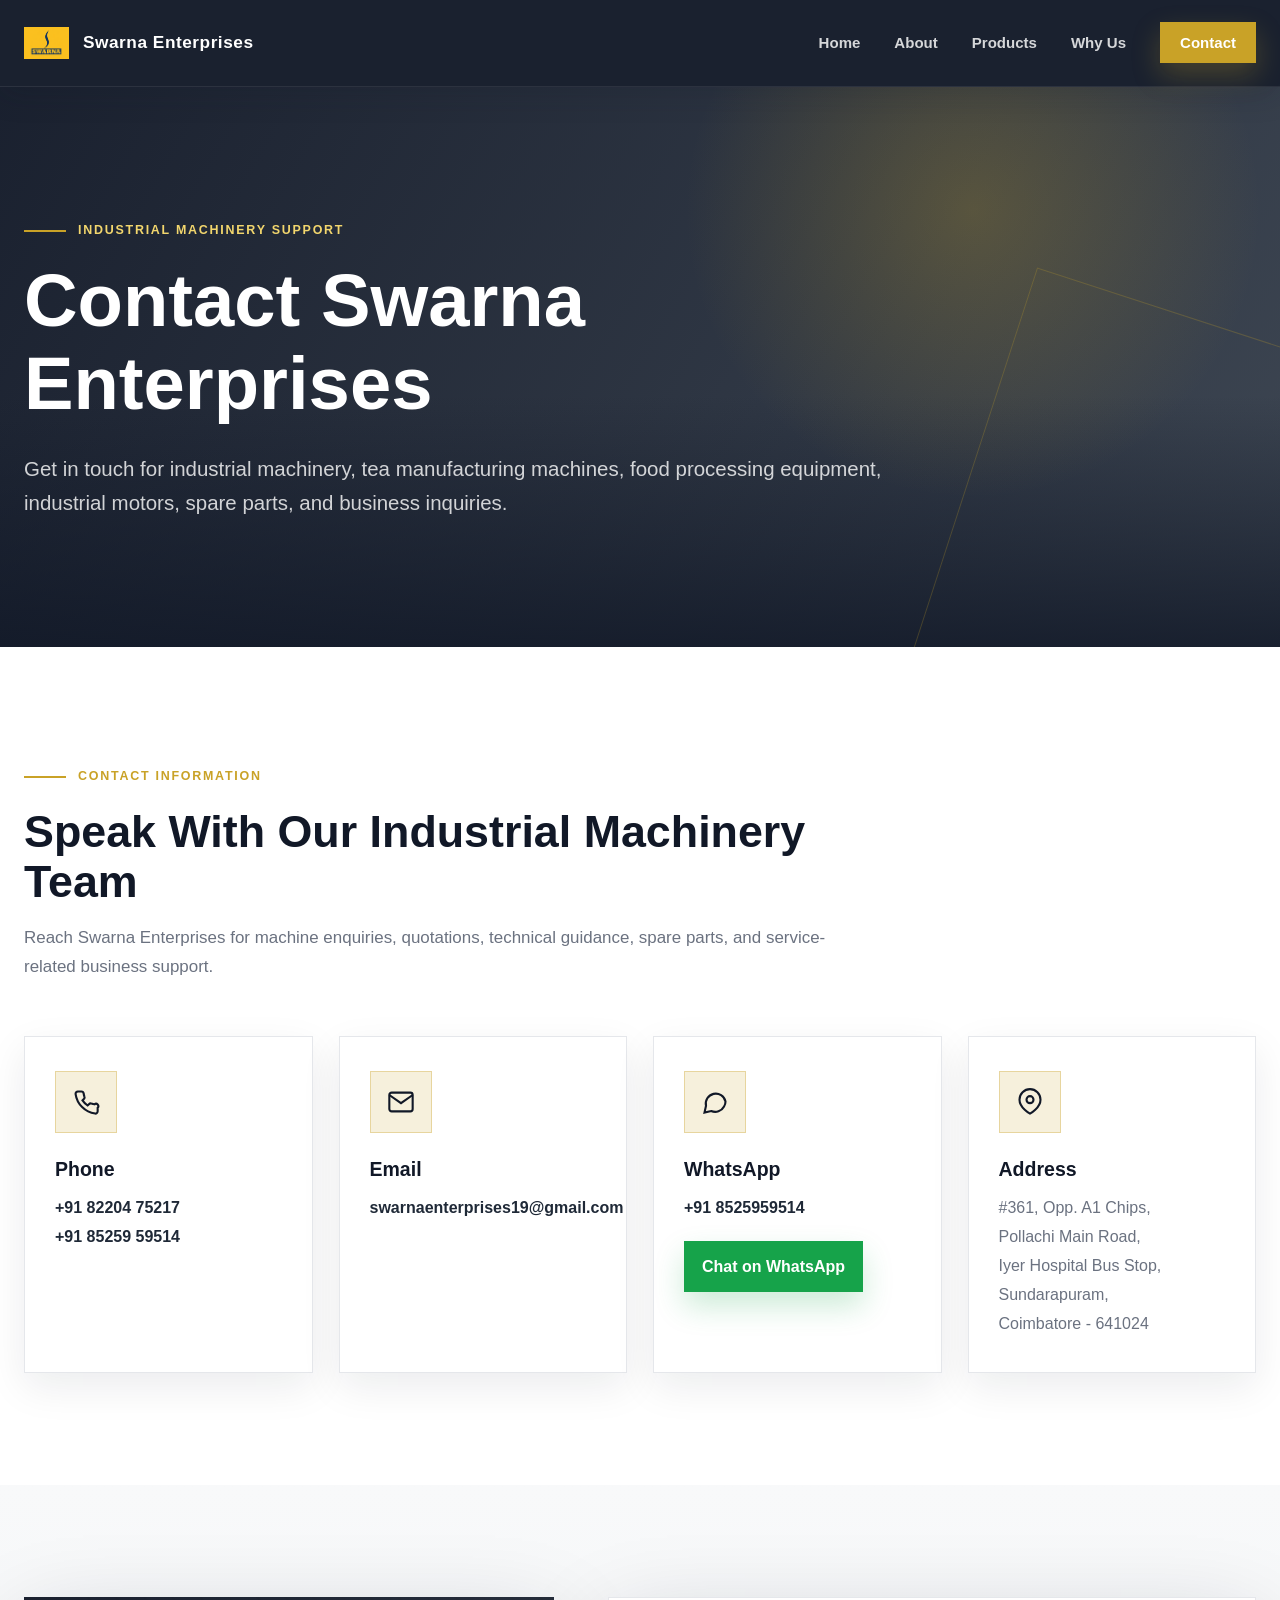
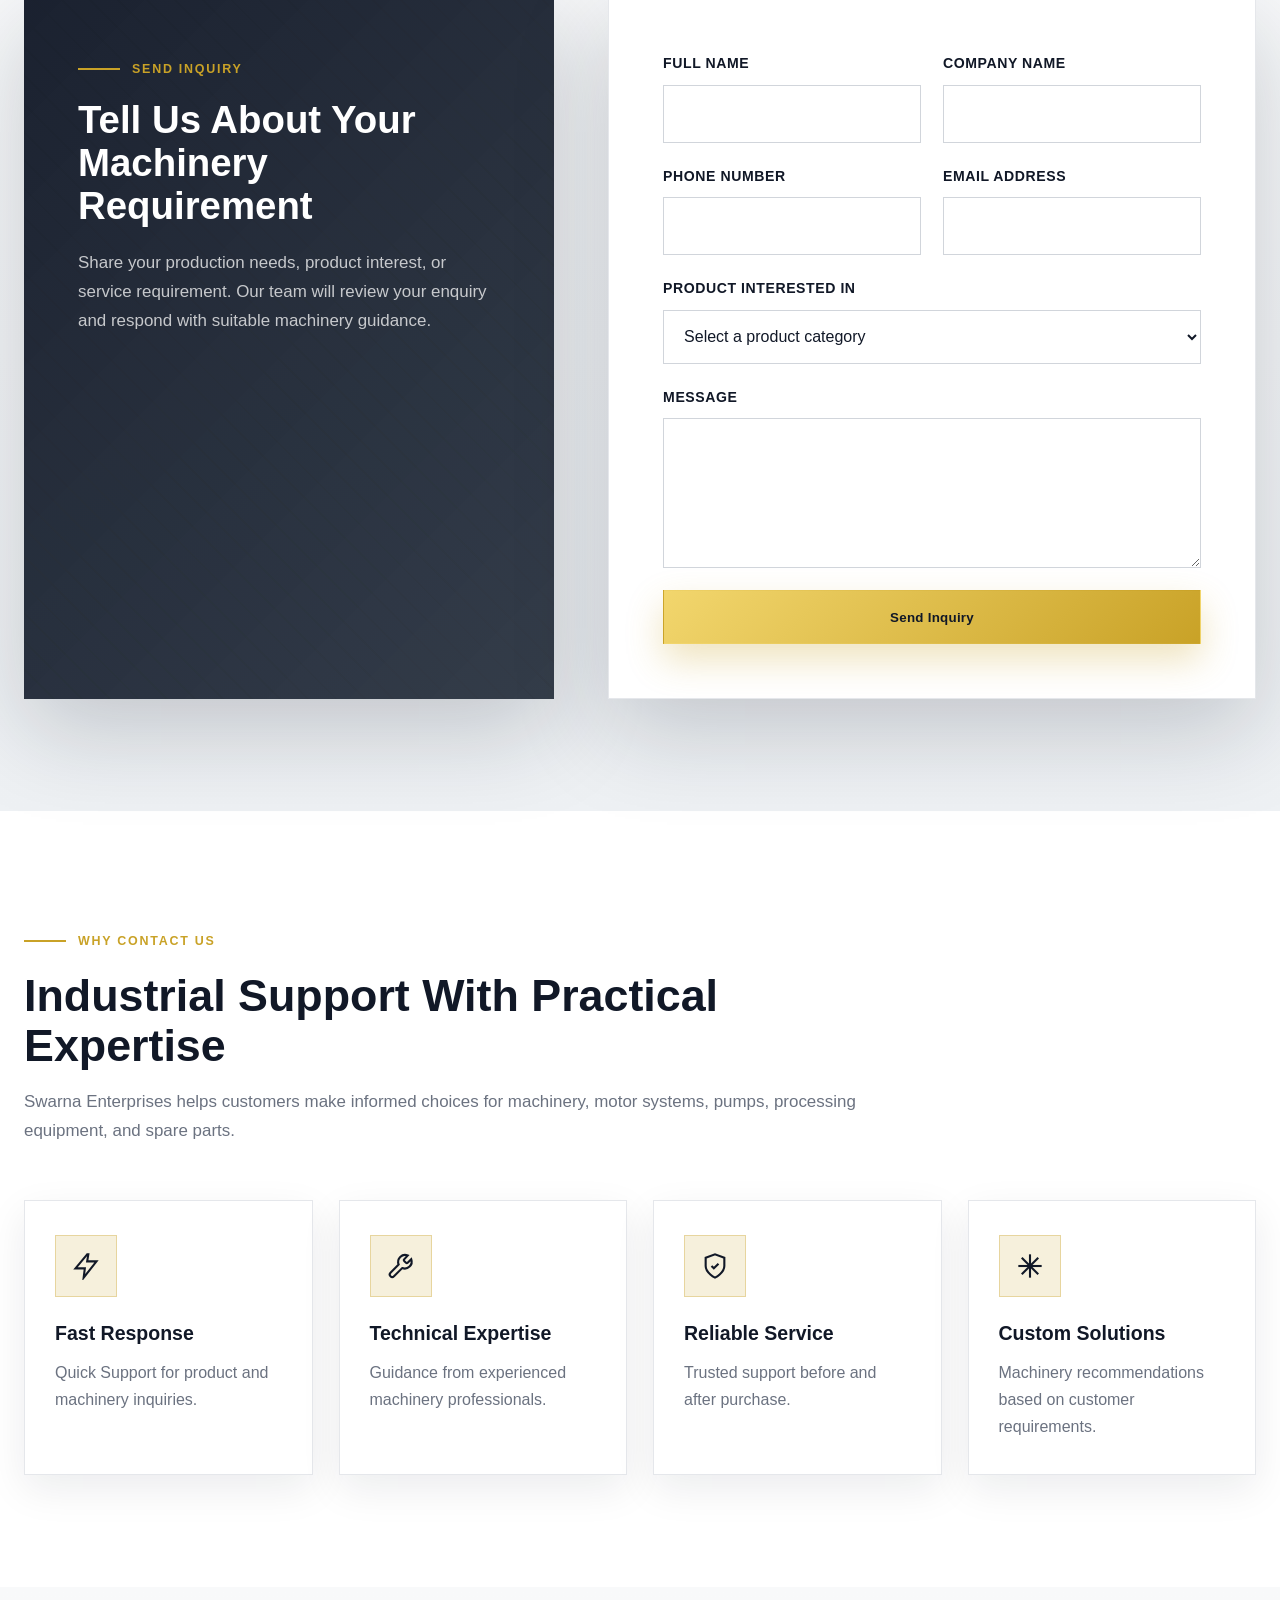
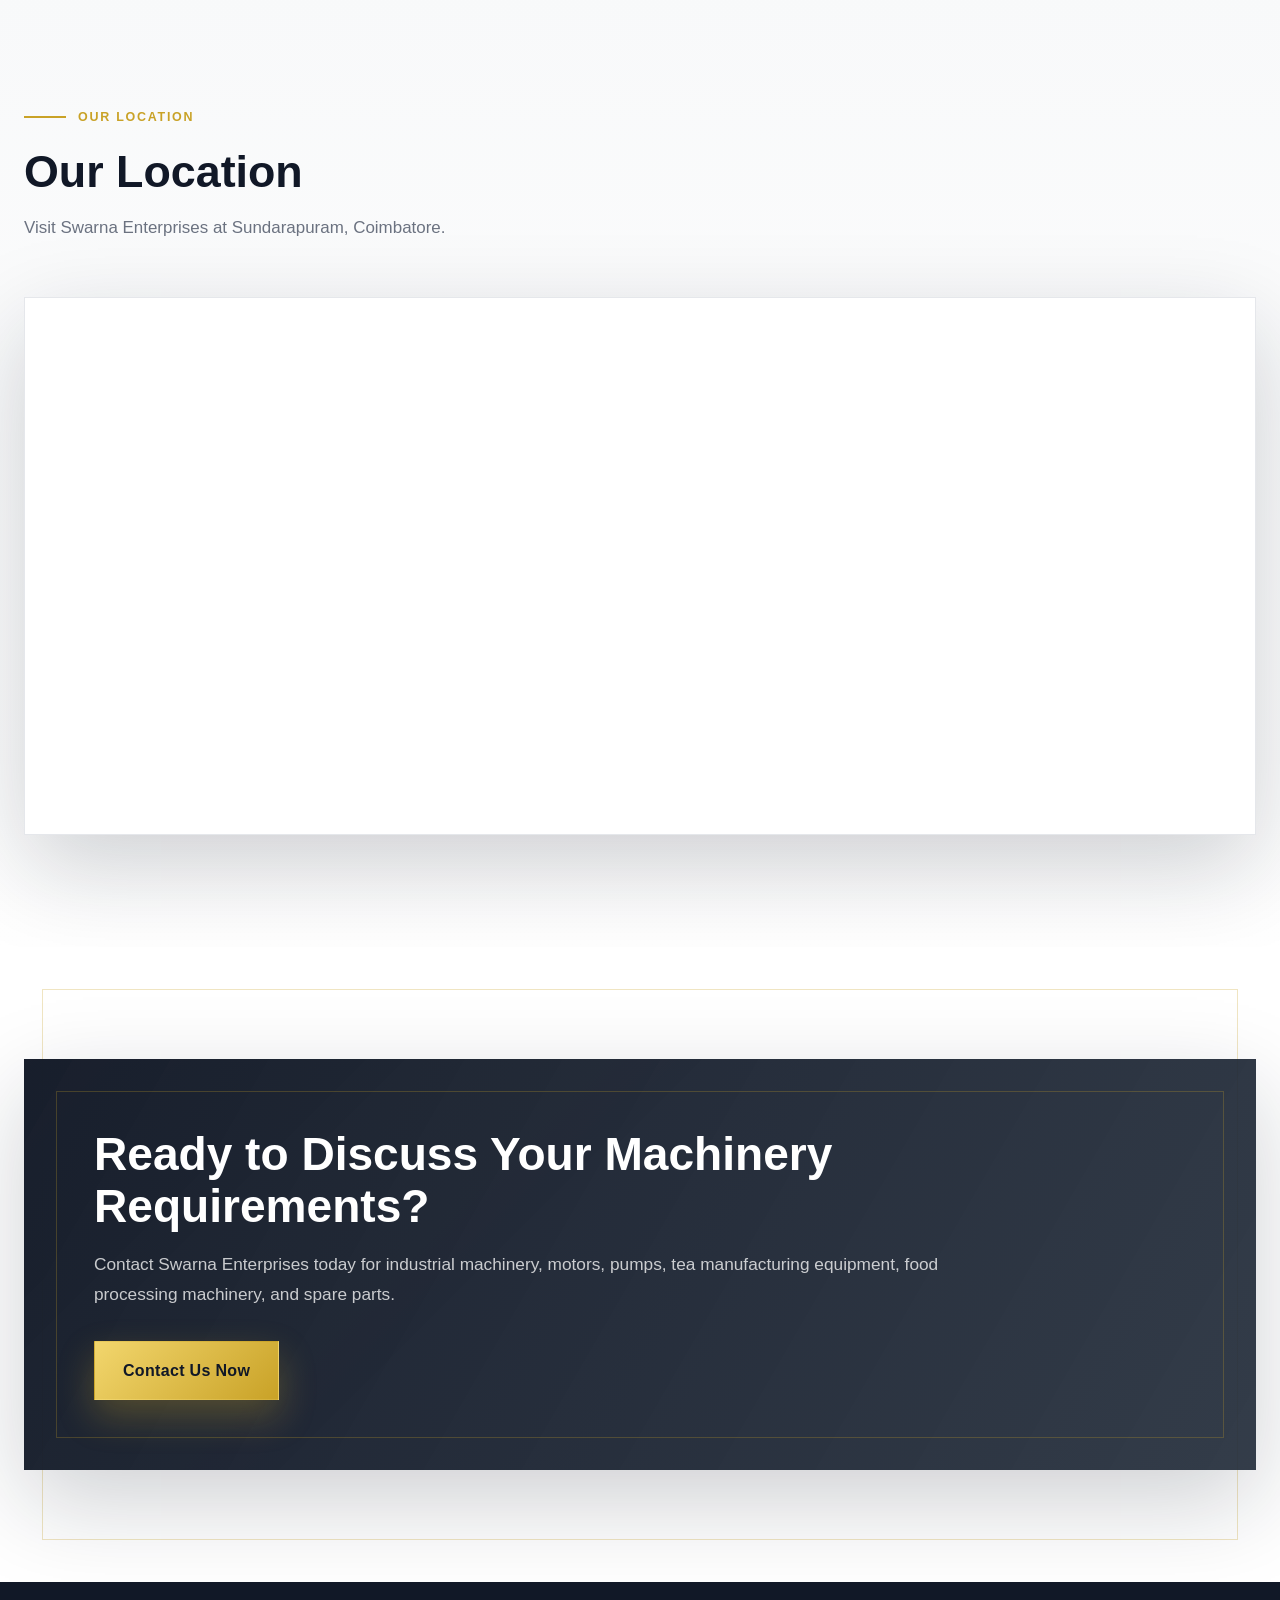
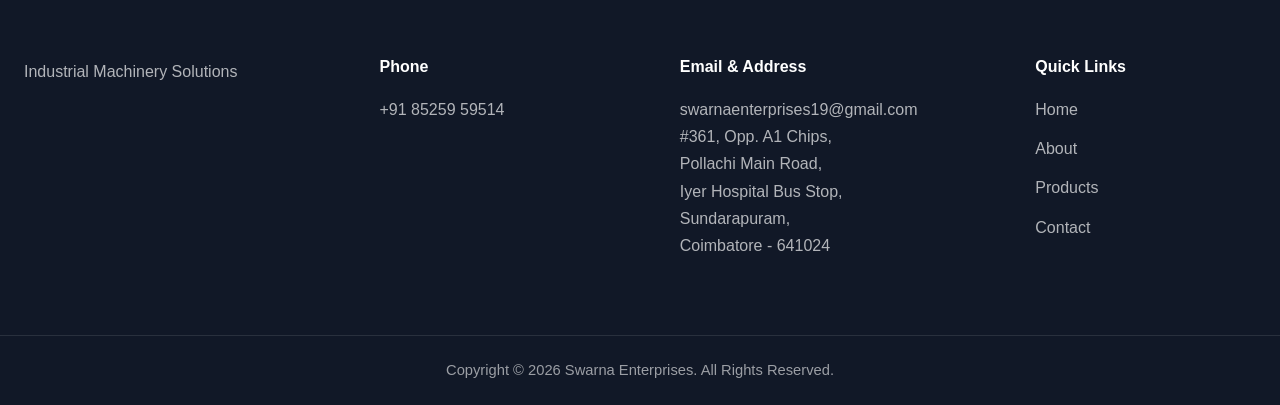
==== contact.html @ 17908564 "Add files via upload" ====
<!DOCTYPE html>
<html lang="en">
<head>
  <meta charset="UTF-8" />
  <meta name="viewport" content="width=device-width, initial-scale=1.0" />
  <meta name="description" content="Contact Swarna Enterprises for industrial machinery, tea manufacturing machines, food processing equipment, industrial motors, spare parts, and business inquiries." />
  <meta name="keywords" content="Swarna Enterprises contact, industrial machinery, tea manufacturing machines, food processing equipment, industrial motors, Coimbatore" />
  <meta name="author" content="Swarna Enterprises" />
  <title>Contact | Swarna Enterprises</title>

  <link rel="stylesheet" href="css/style.css" />

  <style>
    :root {
      --dark: #111827;
      --primary: #1F2937;
      --gold: #C9A227;
      --gold-dark: #A9871E;
      --white: #FFFFFF;
      --light: #F8F9FA;
      --border: #E5E7EB;
      --text: #111827;
      --muted: #6B7280;
      --shadow-sm: 0 14px 38px rgba(17, 24, 39, 0.08);
      --shadow-md: 0 22px 60px rgba(17, 24, 39, 0.14);
      --shadow-lg: 0 32px 90px rgba(17, 24, 39, 0.2);
      --transition: all 0.3s ease;
    }

    * {
      box-sizing: border-box;
      margin: 0;
      padding: 0;
    }

    html {
      scroll-behavior: smooth;
    }

    body {
      color: var(--text);
      background: var(--light);
      font-family: "Inter", "Segoe UI", Arial, sans-serif;
      line-height: 1.7;
      overflow-x: hidden;
    }

    a {
      color: inherit;
      text-decoration: none;
    }

    ul {
      list-style: none;
    }

    .container {
      width: min(100% - 48px, 1440px);
      margin-inline: auto;
    }

    .section-padding {
      padding: 112px 0;
    }

    .site-header {
      position: sticky;
      top: 0;
      z-index: 1000;
      background: rgba(17, 24, 39, 0.96);
      border-bottom: 1px solid rgba(255, 255, 255, 0.08);
      backdrop-filter: blur(18px);
      box-shadow: 0 8px 30px rgba(17, 24, 39, 0.16);
    }

    .navbar {
      width: min(100% - 48px, 1440px);
      min-height: 86px;
      margin-inline: auto;
      display: flex;
      align-items: center;
      justify-content: space-between;
      gap: 36px;
    }

    .brand {
      display: inline-flex;
      align-items: center;
      gap: 14px;
      color: var(--white);
      font-weight: 800;
    }

    .brand-mark {
      width: 48px;
      height: 48px;
      display: grid;
      place-items: center;
      color: var(--dark);
      background: linear-gradient(135deg, #F2D66D, var(--gold));
      border: 1px solid rgba(255, 255, 255, 0.28);
      box-shadow: 0 10px 24px rgba(201, 162, 39, 0.28);
    }

    .brand-name {
      font-size: 1.08rem;
      letter-spacing: 0.03em;
    }

    .nav-menu {
      display: flex;
      align-items: center;
      gap: 34px;
    }

    .nav-menu a {
      position: relative;
      color: rgba(255, 255, 255, 0.82);
      font-size: 0.94rem;
      font-weight: 700;
      transition: var(--transition);
    }

    .nav-menu a::after {
      content: "";
      position: absolute;
      left: 0;
      bottom: -8px;
      width: 0;
      height: 2px;
      background: var(--gold);
      transition: var(--transition);
    }

    .nav-menu a:hover,
    .nav-menu a.active {
      color: var(--white);
    }

    .nav-menu a:hover::after,
    .nav-menu a.active::after {
      width: 100%;
    }

    .nav-menu .nav-cta {
      padding: 12px 20px;
      color: var(--dark);
      background: var(--gold);
      box-shadow: 0 12px 28px rgba(201, 162, 39, 0.26);
    }

    .nav-menu .nav-cta::after {
      display: none;
    }

    .nav-menu .nav-cta:hover {
      background: #E0BC43;
      transform: translateY(-2px);
    }

    .nav-toggle {
      display: none;
      width: 44px;
      height: 44px;
      border: 1px solid rgba(255, 255, 255, 0.2);
      background: transparent;
      cursor: pointer;
    }

    .nav-toggle span {
      display: block;
      width: 22px;
      height: 2px;
      margin: 5px auto;
      background: var(--white);
      transition: var(--transition);
    }

    h1,
    h2,
    h3,
    h4 {
      color: var(--dark);
      line-height: 1.12;
      font-weight: 800;
    }

    p {
      color: var(--muted);
    }

    .section-kicker {
      display: inline-flex;
      align-items: center;
      gap: 12px;
      margin-bottom: 18px;
      color: var(--gold);
      font-size: 0.78rem;
      font-weight: 800;
      letter-spacing: 0.14em;
      text-transform: uppercase;
    }

    .section-kicker::before {
      content: "";
      width: 42px;
      height: 2px;
      background: var(--gold);
    }

    .contact-hero {
      position: relative;
      min-height: 560px;
      display: grid;
      align-items: center;
      overflow: hidden;
      background:
        linear-gradient(120deg, rgba(17, 24, 39, 0.96), rgba(31, 41, 55, 0.86)),
        repeating-linear-gradient(90deg, rgba(255, 255, 255, 0.05) 0 1px, transparent 1px 110px),
        repeating-linear-gradient(0deg, rgba(255, 255, 255, 0.035) 0 1px, transparent 1px 110px);
    }

    .contact-hero::before {
      content: "";
      position: absolute;
      inset: 0;
      background:
        radial-gradient(circle at 76% 22%, rgba(201, 162, 39, 0.26), transparent 27%),
        linear-gradient(180deg, transparent 55%, rgba(17, 24, 39, 0.82));
    }

    .contact-hero::after {
      content: "";
      position: absolute;
      right: -120px;
      bottom: -120px;
      width: 440px;
      height: 440px;
      border: 1px solid rgba(201, 162, 39, 0.24);
      transform: rotate(18deg);
    }

    .hero-inner {
      position: relative;
      z-index: 1;
      padding: 110px 0;
    }

    .hero-inner .section-kicker {
      color: #F2D66D;
    }

    .hero-inner h1 {
      max-width: 980px;
      margin-bottom: 26px;
      color: var(--white);
      font-size: clamp(2.7rem, 5.8vw, 6rem);
    }

    .hero-inner p {
      max-width: 860px;
      color: rgba(255, 255, 255, 0.8);
      font-size: clamp(1.05rem, 1.6vw, 1.32rem);
    }

    .section-heading {
      max-width: 850px;
      margin-bottom: 54px;
    }

    .section-heading h2 {
      margin-bottom: 18px;
      font-size: clamp(2rem, 3.5vw, 4rem);
    }

    .section-heading p {
      font-size: 1.06rem;
    }

    .contact-info-section {
      background: var(--white);
    }

    .contact-card-grid {
      display: grid;
      grid-template-columns: repeat(4, minmax(0, 1fr));
      gap: 26px;
    }

    .contact-card,
    .why-card {
      position: relative;
      padding: 34px 30px;
      background: var(--white);
      border: 1px solid var(--border);
      box-shadow: var(--shadow-sm);
      transition: var(--transition);
      overflow: hidden;
    }

    .contact-card::before,
    .why-card::before {
      content: "";
      position: absolute;
      inset: 0 0 auto;
      height: 4px;
      background: var(--gold);
      transform: scaleX(0);
      transform-origin: left;
      transition: var(--transition);
    }

    .contact-card:hover,
    .why-card:hover {
      transform: translateY(-8px);
      border-color: rgba(201, 162, 39, 0.45);
      box-shadow: var(--shadow-md);
    }

    .contact-card:hover::before,
    .why-card:hover::before {
      transform: scaleX(1);
    }

    .card-icon {
      width: 62px;
      height: 62px;
      display: grid;
      place-items: center;
      margin-bottom: 26px;
      color: var(--dark);
      background: rgba(201, 162, 39, 0.16);
      border: 1px solid rgba(201, 162, 39, 0.34);
    }

    .card-icon svg {
      width: 28px;
      height: 28px;
      stroke: currentColor;
      stroke-width: 1.8;
      fill: none;
    }

    .contact-card h3,
    .why-card h3 {
      margin-bottom: 14px;
      font-size: 1.22rem;
    }

    .contact-card p,
    .contact-card address {
      color: var(--muted);
      font-style: normal;
      line-height: 1.8;
    }

    .contact-card a:not(.whatsapp-btn) {
      display: inline-block;
      color: var(--primary);
      font-weight: 800;
      transition: var(--transition);
    }

    .contact-card a:not(.whatsapp-btn):hover {
      color: var(--gold-dark);
    }

    .whatsapp-btn {
      display: inline-flex;
      align-items: center;
      justify-content: center;
      min-height: 46px;
      margin-top: 18px;
      padding: 12px 18px;
      color: var(--white);
      background: #16A34A;
      font-weight: 800;
      box-shadow: 0 14px 30px rgba(22, 163, 74, 0.22);
      transition: var(--transition);
    }

    .whatsapp-btn:hover {
      background: #15803D;
      transform: translateY(-2px);
    }

    .form-section {
      background:
        linear-gradient(180deg, #F8F9FA 0%, #EEF1F4 100%);
    }

    .form-layout {
      display: grid;
      grid-template-columns: minmax(0, 0.9fr) minmax(0, 1.1fr);
      gap: 54px;
      align-items: stretch;
    }

    .form-panel {
      padding: 54px;
      background: var(--white);
      border: 1px solid var(--border);
      box-shadow: var(--shadow-lg);
    }

    .form-intro {
      padding: 54px;
      color: var(--white);
      background:
        linear-gradient(135deg, rgba(17, 24, 39, 0.96), rgba(31, 41, 55, 0.9)),
        repeating-linear-gradient(45deg, rgba(201, 162, 39, 0.14) 0 2px, transparent 2px 20px);
      box-shadow: var(--shadow-lg);
    }

    .form-intro h2 {
      margin-bottom: 22px;
      color: var(--white);
      font-size: clamp(2rem, 3vw, 3.5rem);
    }

    .form-intro p {
      color: rgba(255, 255, 255, 0.74);
      font-size: 1.06rem;
    }

    .inquiry-form {
      display: grid;
      gap: 22px;
    }

    .form-row {
      display: grid;
      grid-template-columns: repeat(2, minmax(0, 1fr));
      gap: 22px;
    }

    .form-group {
      display: grid;
      gap: 9px;
    }

    .form-group label {
      color: var(--dark);
      font-size: 0.88rem;
      font-weight: 800;
      letter-spacing: 0.04em;
      text-transform: uppercase;
    }

    .form-group input,
    .form-group select,
    .form-group textarea {
      width: 100%;
      min-height: 54px;
      padding: 14px 16px;
      color: var(--text);
      background: #FFFFFF;
      border: 1px solid #D1D5DB;
      border-radius: 0;
      font: inherit;
      outline: none;
      transition: var(--transition);
    }

    .form-group textarea {
      min-height: 150px;
      resize: vertical;
    }

    .form-group input:focus,
    .form-group select:focus,
    .form-group textarea:focus {
      border-color: var(--gold);
      box-shadow: 0 0 0 4px rgba(201, 162, 39, 0.14);
    }

    .btn {
      display: inline-flex;
      align-items: center;
      justify-content: center;
      min-height: 54px;
      padding: 15px 28px;
      border: 1px solid transparent;
      font-weight: 800;
      letter-spacing: 0.02em;
      transition: var(--transition);
      cursor: pointer;
    }

    .btn-primary {
      color: var(--dark);
      background: linear-gradient(135deg, #F2D66D, var(--gold));
      box-shadow: 0 16px 36px rgba(201, 162, 39, 0.3);
    }

    .btn-primary:hover {
      background: linear-gradient(135deg, #FFE07B, #D5AE31);
      transform: translateY(-3px);
      box-shadow: 0 22px 46px rgba(201, 162, 39, 0.38);
    }

    .why-section {
      background: var(--white);
    }

    .why-grid {
      display: grid;
      grid-template-columns: repeat(4, minmax(0, 1fr));
      gap: 26px;
    }

    .why-card p {
      margin-top: 12px;
    }

    .map-section {
      background:
        linear-gradient(180deg, #F8F9FA 0%, #FFFFFF 100%);
    }

    .map-frame {
      padding: 18px;
      background: var(--white);
      border: 1px solid var(--border);
      box-shadow: var(--shadow-lg);
    }

    .map-frame iframe {
      display: block;
      width: 100%;
      height: 500px;
    }

    .cta-section {
      background: var(--white);
    }

    .cta-banner {
      position: relative;
      padding: 70px;
      color: var(--white);
      background:
        linear-gradient(120deg, rgba(17, 24, 39, 0.97), rgba(31, 41, 55, 0.91)),
        linear-gradient(135deg, rgba(201, 162, 39, 0.24), transparent 48%);
      box-shadow: var(--shadow-lg);
      overflow: hidden;
    }

    .cta-banner::before {
      content: "";
      position: absolute;
      inset: 32px;
      border: 1px solid rgba(201, 162, 39, 0.26);
      pointer-events: none;
    }

    .cta-banner h2,
    .cta-banner p,
    .cta-banner a {
      position: relative;
      z-index: 1;
    }

    .cta-banner h2 {
      max-width: 920px;
      margin-bottom: 18px;
      color: var(--white);
      font-size: clamp(2rem, 3.6vw, 4rem);
    }

    .cta-banner p {
      max-width: 880px;
      margin-bottom: 32px;
      color: rgba(255, 255, 255, 0.76);
      font-size: 1.08rem;
    }

    .site-footer {
      background: var(--dark);
      color: var(--white);
    }

    .footer-grid {
      display: grid;
      grid-template-columns: 1.1fr 0.9fr 1.1fr 0.8fr;
      gap: 52px;
      padding: 76px 0;
    }

    .footer-brand .brand {
      margin-bottom: 20px;
    }

    .footer-brand p,
    .footer-contact p,
    .footer-contact address {
      color: rgba(255, 255, 255, 0.68);
      font-style: normal;
    }

    .footer-links h3,
    .footer-contact h3 {
      margin-bottom: 20px;
      color: var(--white);
      font-size: 1rem;
    }

    .footer-links li + li {
      margin-top: 12px;
    }

    .footer-links a,
    .footer-contact a {
      color: rgba(255, 255, 255, 0.68);
      transition: var(--transition);
    }

    .footer-links a:hover,
    .footer-contact a:hover {
      color: var(--gold);
    }

    .footer-bottom {
      padding: 22px 24px;
      text-align: center;
      border-top: 1px solid rgba(255, 255, 255, 0.1);
    }

    .footer-bottom p {
      color: rgba(255, 255, 255, 0.58);
      font-size: 0.92rem;
    }

    .fade-up {
      opacity: 0;
      transform: translateY(28px);
      animation: fadeUp 0.8s ease forwards;
    }

    .delay-1 {
      animation-delay: 0.12s;
    }

    .delay-2 {
      animation-delay: 0.24s;
    }

    .delay-3 {
      animation-delay: 0.36s;
    }

    @keyframes fadeUp {
      to {
        opacity: 1;
        transform: translateY(0);
      }
    }

    @media (max-width: 1180px) {
      .contact-card-grid,
      .why-grid {
        grid-template-columns: repeat(2, minmax(0, 1fr));
      }

      .form-layout {
        grid-template-columns: 1fr;
      }

      .footer-grid {
        grid-template-columns: repeat(2, minmax(0, 1fr));
      }
    }

    @media (max-width: 900px) {
      .navbar {
        min-height: 76px;
      }

      .nav-toggle {
        display: block;
      }

      .nav-menu {
        position: absolute;
        top: 76px;
        left: 24px;
        right: 24px;
        display: none;
        flex-direction: column;
        align-items: stretch;
        gap: 0;
        padding: 18px;
        background: rgba(17, 24, 39, 0.98);
        border: 1px solid rgba(255, 255, 255, 0.12);
        box-shadow: var(--shadow-lg);
      }

      .nav-menu.active,
      .navbar.active .nav-menu {
        display: flex;
      }

      .nav-menu a {
        display: block;
        padding: 14px 12px;
      }

      .nav-menu a::after {
        display: none;
      }

      .nav-menu .nav-cta {
        margin-top: 8px;
        text-align: center;
      }

      .section-padding {
        padding: 86px 0;
      }

      .hero-inner {
        padding: 92px 0;
      }

      .form-panel,
      .form-intro,
      .cta-banner {
        padding: 42px 30px;
      }
    }

    @media (max-width: 640px) {
      .container,
      .navbar {
        width: min(100% - 32px, 1440px);
      }

      .section-padding {
        padding: 72px 0;
      }

      .brand-mark {
        width: 42px;
        height: 42px;
      }

      .brand-name {
        font-size: 0.98rem;
      }

      .contact-card-grid,
      .why-grid,
      .form-row,
      .footer-grid {
        grid-template-columns: 1fr;
      }

      .contact-card,
      .why-card,
      .form-panel,
      .form-intro {
        padding: 28px 24px;
      }

      .cta-banner {
        padding: 38px 24px;
      }

      .cta-banner::before {
        inset: 18px;
      }

      .map-frame {
        padding: 10px;
      }

      .map-frame iframe {
        height: 380px;
      }
    }
  </style>
</head>
<body>
  <header class="site-header">
    <nav class="navbar" aria-label="Primary navigation">
      <a href="index.html" class="brand" aria-label="Swarna Enterprises home">
       <img src="images/logo.png" alt="Swarna Enterprises Logo" class="brand-logo">
        <span class="brand-name">Swarna Enterprises</span>
      </a>

      <button class="nav-toggle" type="button" aria-label="Toggle navigation" aria-expanded="false">
        <span></span>
        <span></span>
        <span></span>
      </button>

      <ul class="nav-menu">
        <li><a href="index.html">Home</a></li>
        <li><a href="index.html#about">About</a></li>
        <li><a href="products.html">Products</a></li>
        <li><a href="index.html#why-us">Why Us</a></li>
        <li><a href="contact.html" class="nav-cta active">Contact</a></li>
      </ul>
    </nav>
  </header>

  <main>
    <section class="contact-hero">
      <div class="container hero-inner fade-up">
        <span class="section-kicker">Industrial Machinery Support</span>
        <h1>Contact Swarna Enterprises</h1>
        <p>
          Get in touch for industrial machinery, tea manufacturing machines, food processing
          equipment, industrial motors, spare parts, and business inquiries.
        </p>
      </div>
    </section>

    <section class="contact-info-section section-padding" id="contact-info">
      <div class="container">
        <div class="section-heading fade-up">
          <span class="section-kicker">Contact Information</span>
          <h2>Speak With Our Industrial Machinery Team</h2>
          <p>
            Reach Swarna Enterprises for machine enquiries, quotations, technical guidance,
            spare parts, and service-related business support.
          </p>
        </div>

        <div class="contact-card-grid">
          <article class="contact-card fade-up">
            <div class="card-icon" aria-hidden="true">
              <svg viewBox="0 0 24 24"><path d="M22 16.92v3a2 2 0 0 1-2.18 2A19.79 19.79 0 0 1 3.08 5.18 2 2 0 0 1 5 3h3a2 2 0 0 1 2 1.72c.12.91.33 1.8.62 2.65a2 2 0 0 1-.45 2.11L9 10.65a16 16 0 0 0 4.35 4.35l1.17-1.17a2 2 0 0 1 2.11-.45c.85.29 1.74.5 2.65.62A2 2 0 0 1 22 16.92Z"/></svg>
            </div>
            <h3>Phone</h3>
            <p>
              <a href="tel:+918220475217">+91 82204 75217</a><br />
              <a href="tel:+918525959514">+91 85259 59514</a>
            </p>
          </article>

          <article class="contact-card fade-up delay-1">
            <div class="card-icon" aria-hidden="true">
              <svg viewBox="0 0 24 24"><path d="M4 4h16a2 2 0 0 1 2 2v12a2 2 0 0 1-2 2H4a2 2 0 0 1-2-2V6a2 2 0 0 1 2-2Z"/><path d="m22 6-10 7L2 6"/></svg>
            </div>
            <h3>Email</h3>
            <p>
              <a href="mailto:swarnaenterprises19@gmail.com">swarnaenterprises19@gmail.com</a>
            </p>
          </article>

          <article class="contact-card fade-up delay-2">
            <div class="card-icon" aria-hidden="true">
              <svg viewBox="0 0 24 24"><path d="M21 11.5a8.38 8.38 0 0 1-1.24 4.39A8.5 8.5 0 0 1 8.7 19.7L3 21l1.3-5.7A8.5 8.5 0 1 1 21 11.5Z"/></svg>
            </div>
            <h3>WhatsApp</h3>
            <p><a href="tel:+918525959514">+91 8525959514</a></p>
            <a class="whatsapp-btn" href="https://wa.me/918525959514?text=Hello%20Swarna%20Enterprises,%20I%20would%20like%20to%20know%20more%20about%20your%20machines" target="_blank" rel="noopener noreferrer">Chat on WhatsApp</a>
          </article>

          <article class="contact-card fade-up delay-3">
            <div class="card-icon" aria-hidden="true">
              <svg viewBox="0 0 24 24"><path d="M21 10c0 7-9 12-9 12S3 17 3 10a9 9 0 1 1 18 0Z"/><path d="M12 13a3 3 0 1 0 0-6 3 3 0 0 0 0 6Z"/></svg>
            </div>
            <h3>Address</h3>
            <address>
              #361, Opp. A1 Chips,<br />
              Pollachi Main Road,<br />
              Iyer Hospital Bus Stop,<br />
              Sundarapuram,<br />
              Coimbatore - 641024
            </address>
          </article>
        </div>
      </div>
    </section>

    <section class="form-section section-padding" id="inquiry-form">
      <div class="container form-layout">
        <div class="form-intro fade-up">
          <span class="section-kicker">Send Inquiry</span>
          <h2>Tell Us About Your Machinery Requirement</h2>
          <p>
            Share your production needs, product interest, or service requirement. Our team
            will review your enquiry and respond with suitable machinery guidance.
          </p>
        </div>

        <div class="form-panel fade-up delay-1">
          <form class="inquiry-form" action="#" method="post">
            <div class="form-row">
              <div class="form-group">
                <label for="full-name">Full Name</label>
                <input type="text" id="full-name" name="full-name" autocomplete="name" required />
              </div>

              <div class="form-group">
                <label for="company-name">Company Name</label>
                <input type="text" id="company-name" name="company-name" autocomplete="organization" required />
              </div>
            </div>

            <div class="form-row">
              <div class="form-group">
                <label for="phone-number">Phone Number</label>
                <input type="tel" id="phone-number" name="phone-number" autocomplete="tel" required />
              </div>

              <div class="form-group">
                <label for="email-address">Email Address</label>
                <input type="email" id="email-address" name="email-address" autocomplete="email" required />
              </div>
            </div>

            <div class="form-group">
              <label for="product-interest">Product Interested In</label>
              <select id="product-interest" name="product-interest" required>
                <option value="">Select a product category</option>
                <option value="Tea Manufacturing Machines">Tea Manufacturing Machines</option>
                <option value="Food Processing Machines">Food Processing Machines</option>
                <option value="Industrial Motors">Industrial Motors</option>
                <option value="Pumps">Pumps</option>
                <option value="Spare Parts">Spare Parts</option>
                <option value="Custom Machinery Requirement">Custom Machinery Requirement</option>
              </select>
            </div>

            <div class="form-group">
              <label for="message">Message</label>
              <textarea id="message" name="message" required></textarea>
            </div>

            <button class="btn btn-primary" type="submit">Send Inquiry</button>
          </form>
        </div>
      </div>
    </section>

    <section class="why-section section-padding">
      <div class="container">
        <div class="section-heading fade-up">
          <span class="section-kicker">Why Contact Us</span>
          <h2>Industrial Support With Practical Expertise</h2>
          <p>
            Swarna Enterprises helps customers make informed choices for machinery,
            motor systems, pumps, processing equipment, and spare parts.
          </p>
        </div>

        <div class="why-grid">
          <article class="why-card fade-up">
            <div class="card-icon" aria-hidden="true">
              <svg viewBox="0 0 24 24"><path d="M13 2 3 14h8l-1 8 11-14h-8l1-6Z"/></svg>
            </div>
            <h3>Fast Response</h3>
            <p>Quick Support for product and machinery inquiries.</p>
          </article>

          <article class="why-card fade-up delay-1">
            <div class="card-icon" aria-hidden="true">
              <svg viewBox="0 0 24 24"><path d="M14.7 6.3a1 1 0 0 0 0 1.4l1.6 1.6a1 1 0 0 0 1.4 0l3.1-3.1A6 6 0 0 1 13 13.8L6 20.8a2.1 2.1 0 0 1-3-3l7-7A6 6 0 0 1 17.8 3l-3.1 3.3Z"/></svg>
            </div>
            <h3>Technical Expertise</h3>
            <p>Guidance from experienced machinery professionals.</p>
          </article>

          <article class="why-card fade-up delay-2">
            <div class="card-icon" aria-hidden="true">
              <svg viewBox="0 0 24 24"><path d="M12 22s8-4 8-10V5l-8-3-8 3v7c0 6 8 10 8 10Z"/><path d="m9 12 2 2 4-4"/></svg>
            </div>
            <h3>Reliable Service</h3>
            <p>Trusted support before and after purchase.</p>
          </article>

          <article class="why-card fade-up delay-3">
            <div class="card-icon" aria-hidden="true">
              <svg viewBox="0 0 24 24"><path d="M12 2v20"/><path d="M2 12h20"/><path d="m4.93 4.93 14.14 14.14"/><path d="m19.07 4.93-14.14 14.14"/></svg>
            </div>
            <h3>Custom Solutions</h3>
            <p>Machinery recommendations based on customer requirements.</p>
          </article>
        </div>
      </div>
    </section>

    <section class="map-section section-padding">
      <div class="container">
        <div class="section-heading fade-up">
          <span class="section-kicker">Our Location</span>
          <h2>Our Location</h2>
          <p>Visit Swarna Enterprises at Sundarapuram, Coimbatore.</p>
        </div>

        <div class="map-frame fade-up delay-1">
          <iframe src="https://www.google.com/maps/embed?pb=!1m18!1m12!1m3!1d3917.0341510151748!2d76.96877427482087!3d10.96079288919941!2m3!1f0!2f0!3f0!3m2!1i1024!2i768!4f13.1!3m3!1m2!1s0x3ba85b75bd5ef5e9%3A0xe2dd016a199c7103!2sSwarna%20Enterprises-%20Motor%20Pumps%20Manufacturing%2FCopper%20Wire%20Dealer%2FKirloskar%20Pumps%20Dealer%20%2F%20Bearing%20Dealer%2F%20Grinder%20Spares!5e0!3m2!1sen!2sin!4v1781586924242!5m2!1sen!2sin" width="100%" height="500" style="border:0;" allowfullscreen="" loading="lazy" referrerpolicy="no-referrer-when-downgrade"></iframe>
        </div>
      </div>
    </section>

    <section class="cta-section section-padding">
      <div class="container">
        <div class="cta-banner fade-up">
          <h2>Ready to Discuss Your Machinery Requirements?</h2>
          <p>
            Contact Swarna Enterprises today for industrial machinery, motors, pumps, tea
            manufacturing equipment, food processing machinery, and spare parts.
          </p>
          <a href="#contact-info" class="btn btn-primary">Contact Us Now</a>
        </div>
      </div>
    </section>
  </main>

  <footer class="site-footer">
    <div class="container footer-grid">
      <div class="footer-brand">
        <p>Industrial Machinery Solutions</p>
      </div>

      <div class="footer-contact">
        <h3>Phone</h3>
        <p>
          <a href="tel:+918525959514">+91 85259 59514</a>
        </p>
      </div>

      <div class="footer-contact">
        <h3>Email & Address</h3>
        <p><a href="mailto:swarnaenterprises19@gmail.com">swarnaenterprises19@gmail.com</a></p>
        <address>
          #361, Opp. A1 Chips,<br />
          Pollachi Main Road,<br />
          Iyer Hospital Bus Stop,<br />
          Sundarapuram,<br />
          Coimbatore - 641024
        </address>
      </div>

      <div class="footer-links">
        <h3>Quick Links</h3>
        <ul>
          <li><a href="index.html">Home</a></li>
          <li><a href="index.html#about">About</a></li>
          <li><a href="products.html">Products</a></li>
          <li><a href="contact.html">Contact</a></li>
        </ul>
      </div>
    </div>

    <div class="footer-bottom">
      <p>Copyright &copy; 2026 Swarna Enterprises. All Rights Reserved.</p>
    </div>
  </footer>

  <script src="js/main.js"></script>
</body>
</html>
---- css/style.css ----
:root {
  --primary: #1F2937;
  --primary-dark: #111827;
  --accent: #C9A227;
  --accent-dark: #A9871E;
  --background: #F8F9FA;
  --text: #111827;
  --muted: #6B7280;
  --white: #FFFFFF;
  --border: #E5E7EB;
  --shadow-sm: 0 10px 30px rgba(17, 24, 39, 0.08);
  --shadow-md: 0 18px 50px rgba(17, 24, 39, 0.14);
  --shadow-lg: 0 30px 80px rgba(17, 24, 39, 0.2);
  --radius: 8px;
  --transition: all 0.3s ease;
}

* {
  box-sizing: border-box;
  margin: 0;
  padding: 0;
}

html {
  scroll-behavior: smooth;
}

body {
  font-family: "Inter", "Segoe UI", Arial, sans-serif;
  color: var(--text);
  background: var(--background);
  line-height: 1.7;
  overflow-x: hidden;
}

img {
  max-width: 100%;
  display: block;
}

a {
  color: inherit;
  text-decoration: none;
}

ul {
  list-style: none;
}

.container {
  width: min(100% - 48px, 1440px);
  margin-inline: auto;
}

.section-padding {
  padding: 120px 0;
}

.section-kicker {
  display: inline-flex;
  align-items: center;
  gap: 12px;
  margin-bottom: 18px;
  color: var(--accent);
  font-size: 0.78rem;
  font-weight: 800;
  letter-spacing: 0.14em;
  text-transform: uppercase;
}

.section-kicker::before {
  content: "";
  width: 42px;
  height: 2px;
  background: var(--accent);
}

h1,
h2,
h3 {
  color: var(--primary-dark);
  line-height: 1.12;
  font-weight: 800;
}

h1 {
  max-width: 920px;
  font-size: clamp(2.8rem, 6vw, 6.2rem);
}

h2 {
  font-size: clamp(2rem, 3.5vw, 4rem);
}

h3 {
  font-size: 1.25rem;
}

p {
  color: var(--muted);
  font-size: 1rem;
}

.site-header {
  position: sticky;
  top: 0;
  z-index: 1000;
  background: rgba(31, 41, 55, 0.94);
  border-bottom: 1px solid rgba(255, 255, 255, 0.08);
  backdrop-filter: blur(18px);
  box-shadow: 0 8px 30px rgba(17, 24, 39, 0.16);
}

.navbar {
  width: min(100% - 48px, 1440px);
  min-height: 86px;
  margin-inline: auto;
  display: flex;
  align-items: center;
  justify-content: space-between;
  gap: 36px;
}

.brand {
  display: inline-flex;
  align-items: center;
  gap: 14px;
  color: var(--white);
  font-weight: 800;
}

.brand-mark {
  width: 48px;
  height: 48px;
  display: grid;
  place-items: center;
  color: var(--primary-dark);
  background: linear-gradient(135deg, #F2D66D, var(--accent));
  border: 1px solid rgba(255, 255, 255, 0.28);
  box-shadow: 0 10px 24px rgba(201, 162, 39, 0.28);
}

.brand-name {
  font-size: 1.08rem;
  letter-spacing: 0.03em;
}

.nav-menu {
  display: flex;
  align-items: center;
  gap: 34px;
}

.nav-menu a {
  position: relative;
  color: rgba(255, 255, 255, 0.82);
  font-size: 0.94rem;
  font-weight: 700;
  transition: var(--transition);
}

.nav-menu a::after {
  content: "";
  position: absolute;
  left: 0;
  bottom: -8px;
  width: 0;
  height: 2px;
  background: var(--accent);
  transition: var(--transition);
}

.nav-menu a:hover,
.nav-menu a.active {
  color: var(--white);
}

.nav-menu a:hover::after,
.nav-menu a.active::after {
  width: 100%;
}

.nav-menu .nav-cta {
  padding: 12px 20px;
  color: var(--primary-dark);
  background: var(--accent);
  box-shadow: 0 12px 28px rgba(201, 162, 39, 0.26);
}

.nav-menu .nav-cta::after {
  display: none;
}

.nav-menu .nav-cta:hover {
  background: #E0BC43;
  transform: translateY(-2px);
}

.nav-toggle {
  display: none;
  width: 44px;
  height: 44px;
  border: 1px solid rgba(255, 255, 255, 0.2);
  background: transparent;
  cursor: pointer;
}

.nav-toggle span {
  display: block;
  width: 22px;
  height: 2px;
  margin: 5px auto;
  background: var(--white);
  transition: var(--transition);
}

.hero-section {
  position: relative;
  min-height: calc(100vh - 86px);
  display: grid;
  align-items: center;
  overflow: hidden;
  background: var(--primary-dark);
}

.hero-media {
  position: absolute;
  inset: 0;
  display: grid;
  place-items: center;
  color: rgba(255, 255, 255, 0.62);
  background:
    linear-gradient(120deg, rgba(17, 24, 39, 0.92), rgba(31, 41, 55, 0.7), rgba(17, 24, 39, 0.55)),
    linear-gradient(45deg, rgba(201, 162, 39, 0.24), transparent 42%),
    repeating-linear-gradient(90deg, rgba(255, 255, 255, 0.045) 0 1px, transparent 1px 120px),
    repeating-linear-gradient(0deg, rgba(255, 255, 255, 0.035) 0 1px, transparent 1px 120px);
  font-size: 0.9rem;
  font-weight: 800;
  letter-spacing: 0.14em;
  text-transform: uppercase;
}

.hero-media::after {
  content: "";
  position: absolute;
  inset: 0;
  background:
    radial-gradient(circle at 78% 24%, rgba(201, 162, 39, 0.28), transparent 26%),
    linear-gradient(180deg, transparent 58%, rgba(17, 24, 39, 0.92));
}

.hero-content {
  position: relative;
  z-index: 2;
  width: min(100% - 48px, 1440px);
  margin-inline: auto;
  padding: 120px 0;
}

.hero-content .section-kicker {
  color: #F2D66D;
}

.hero-content h1 {
  color: var(--white);
  margin-bottom: 28px;
}

.hero-content p {
  max-width: 760px;
  color: rgba(255, 255, 255, 0.82);
  font-size: clamp(1.08rem, 1.6vw, 1.35rem);
  line-height: 1.8;
}

.hero-actions {
  display: flex;
  flex-wrap: wrap;
  gap: 18px;
  margin-top: 42px;
}

.btn {
  display: inline-flex;
  align-items: center;
  justify-content: center;
  min-height: 54px;
  padding: 15px 28px;
  border: 1px solid transparent;
  font-weight: 800;
  letter-spacing: 0.02em;
  transition: var(--transition);
  cursor: pointer;
}

.btn-primary {
  color: var(--primary-dark);
  background: linear-gradient(135deg, #F2D66D, var(--accent));
  box-shadow: 0 16px 36px rgba(201, 162, 39, 0.3);
}

.btn-primary:hover {
  background: linear-gradient(135deg, #FFE07B, #D5AE31);
  transform: translateY(-3px);
  box-shadow: 0 22px 46px rgba(201, 162, 39, 0.38);
}

.btn-secondary {
  color: var(--white);
  border-color: rgba(255, 255, 255, 0.34);
  background: rgba(255, 255, 255, 0.08);
  backdrop-filter: blur(10px);
}

.btn-secondary:hover {
  border-color: var(--accent);
  color: var(--accent);
  transform: translateY(-3px);
}

.about-section {
  background: var(--white);
}

.about-grid {
  display: grid;
  grid-template-columns: minmax(0, 0.95fr) minmax(0, 1.05fr);
  gap: 86px;
  align-items: center;
}

.about-image {
  position: relative;
  min-height: 560px;
  display: grid;
  place-items: center;
  padding: 32px;
  color: rgba(255, 255, 255, 0.68);
  background:
    linear-gradient(135deg, rgba(31, 41, 55, 0.92), rgba(17, 24, 39, 0.82)),
    repeating-linear-gradient(45deg, rgba(201, 162, 39, 0.16) 0 2px, transparent 2px 18px);
  box-shadow: var(--shadow-lg);
  overflow: hidden;
  font-size: 0.9rem;
  font-weight: 800;
  letter-spacing: 0.14em;
  text-align: center;
  text-transform: uppercase;
}

.about-image::before {
  content: "";
  position: absolute;
  top: 34px;
  left: 34px;
  right: 34px;
  bottom: 34px;
  border: 1px solid rgba(201, 162, 39, 0.38);
}

.about-content h2 {
  margin-bottom: 24px;
}

.about-content p + p {
  margin-top: 18px;
}

.about-highlights {
  display: grid;
  gap: 18px;
  margin-top: 38px;
}

.about-highlights div {
  padding: 24px 26px;
  background: var(--background);
  border-left: 4px solid var(--accent);
  box-shadow: var(--shadow-sm);
  transition: var(--transition);
}

.about-highlights div:hover {
  transform: translateX(6px);
  box-shadow: var(--shadow-md);
}

.about-highlights strong {
  display: block;
  margin-bottom: 8px;
  color: var(--primary-dark);
  font-size: 1.05rem;
}

.about-highlights span {
  display: block;
  color: var(--muted);
  line-height: 1.65;
}

.why-section {
  background:
    linear-gradient(180deg, #F8F9FA 0%, #EEF1F4 100%);
}

.section-heading {
  max-width: 830px;
  margin-bottom: 62px;
}

.section-heading h2 {
  margin-bottom: 20px;
}

.section-heading p {
  font-size: 1.08rem;
}

.features-grid {
  display: grid;
  grid-template-columns: repeat(4, minmax(0, 1fr));
  gap: 26px;
}

.feature-card {
  position: relative;
  min-height: 310px;
  padding: 34px 30px;
  background: var(--white);
  border: 1px solid rgba(229, 231, 235, 0.9);
  box-shadow: var(--shadow-sm);
  transition: var(--transition);
  overflow: hidden;
}

.feature-card::before {
  content: "";
  position: absolute;
  inset: 0 0 auto;
  height: 4px;
  background: var(--accent);
  transform: scaleX(0);
  transform-origin: left;
  transition: var(--transition);
}

.feature-card:hover {
  transform: translateY(-10px);
  box-shadow: var(--shadow-md);
  border-color: rgba(201, 162, 39, 0.38);
}

.feature-card:hover::before {
  transform: scaleX(1);
}

.feature-icon {
  width: 58px;
  height: 58px;
  display: grid;
  place-items: center;
  margin-bottom: 34px;
  color: var(--primary-dark);
  background: rgba(201, 162, 39, 0.16);
  border: 1px solid rgba(201, 162, 39, 0.34);
  font-weight: 900;
}

.feature-card h3 {
  margin-bottom: 16px;
}

.products-section {
  background: var(--white);
}

.category-grid {
  display: grid;
  grid-template-columns: repeat(3, minmax(0, 1fr));
  gap: 30px;
}

.category-card {
  background: var(--white);
  border: 1px solid var(--border);
  box-shadow: var(--shadow-sm);
  transition: var(--transition);
  overflow: hidden;
}

.category-card:hover {
  transform: translateY(-10px);
  box-shadow: var(--shadow-lg);
  border-color: rgba(201, 162, 39, 0.42);
}

.category-image {
  min-height: 300px;
  display: grid;
  place-items: center;
  padding: 28px;
  color: rgba(255, 255, 255, 0.68);
  background:
    linear-gradient(135deg, rgba(31, 41, 55, 0.94), rgba(17, 24, 39, 0.82)),
    repeating-linear-gradient(90deg, rgba(201, 162, 39, 0.18) 0 1px, transparent 1px 32px);
  font-size: 0.82rem;
  font-weight: 800;
  letter-spacing: 0.12em;
  text-align: center;
  text-transform: uppercase;
}

.category-content {
  padding: 32px;
}

.category-content h3 {
  margin-bottom: 14px;
}

.category-content p {
  margin-bottom: 24px;
}

.category-content a {
  display: inline-flex;
  align-items: center;
  gap: 10px;
  color: var(--primary-dark);
  font-weight: 900;
  transition: var(--transition);
}

.category-content a::after {
  content: "";
  width: 34px;
  height: 2px;
  background: var(--accent);
  transition: var(--transition);
}

.category-content a:hover {
  color: var(--accent-dark);
}

.category-content a:hover::after {
  width: 52px;
}

.stats-section {
  padding: 86px 0;
  background:
    linear-gradient(135deg, rgba(17, 24, 39, 0.96), rgba(31, 41, 55, 0.94)),
    repeating-linear-gradient(90deg, rgba(255, 255, 255, 0.05) 0 1px, transparent 1px 120px);
}

.stats-grid {
  display: grid;
  grid-template-columns: repeat(4, minmax(0, 1fr));
  gap: 30px;
}

.stat-item {
  position: relative;
  padding: 34px 26px;
  text-align: center;
  border: 1px solid rgba(255, 255, 255, 0.12);
  background: rgba(255, 255, 255, 0.04);
  transition: var(--transition);
}

.stat-item:hover {
  transform: translateY(-6px);
  border-color: rgba(201, 162, 39, 0.5);
  background: rgba(255, 255, 255, 0.07);
}

.stat-item strong {
  display: block;
  margin-bottom: 10px;
  color: var(--accent);
  font-size: clamp(2.4rem, 4vw, 4.4rem);
  line-height: 1;
  font-weight: 900;
}

.stat-item span {
  color: rgba(255, 255, 255, 0.82);
  font-weight: 700;
}

.cta-section {
  position: relative;
  background:
    linear-gradient(120deg, rgba(248, 249, 250, 0.95), rgba(238, 241, 244, 0.95)),
    linear-gradient(135deg, rgba(201, 162, 39, 0.18), transparent 44%);
  overflow: hidden;
}

.cta-section::before {
  content: "";
  position: absolute;
  inset: 42px;
  border: 1px solid rgba(201, 162, 39, 0.28);
  pointer-events: none;
}

.cta-content {
  position: relative;
  z-index: 1;
  max-width: 900px;
  text-align: center;
}

.cta-content .section-kicker {
  justify-content: center;
}

.cta-content .section-kicker::after {
  content: "";
  width: 42px;
  height: 2px;
  background: var(--accent);
}

.cta-content h2 {
  margin-bottom: 22px;
}

.cta-content p {
  max-width: 720px;
  margin: 0 auto 36px;
  font-size: 1.08rem;
}

.site-footer {
  background: var(--primary-dark);
  color: var(--white);
}

.footer-grid {
  display: grid;
  grid-template-columns: 1.3fr 0.7fr 0.9fr 0.9fr;
  gap: 56px;
  padding: 76px 0;
}

.footer-brand .brand {
  margin-bottom: 22px;
}

.footer-brand p,
.footer-contact p {
  color: rgba(255, 255, 255, 0.68);
}

.footer-links h3,
.footer-contact h3 {
  margin-bottom: 22px;
  color: var(--white);
  font-size: 1rem;
}

.footer-links li + li {
  margin-top: 12px;
}

.footer-links a {
  color: rgba(255, 255, 255, 0.68);
  transition: var(--transition);
}

.footer-links a:hover {
  color: var(--accent);
  padding-left: 6px;
}

.footer-contact p + p {
  margin-top: 10px;
}

.footer-bottom {
  padding: 22px 24px;
  text-align: center;
  border-top: 1px solid rgba(255, 255, 255, 0.1);
}

.footer-bottom p {
  color: rgba(255, 255, 255, 0.58);
  font-size: 0.92rem;
}

.fade-in {
  opacity: 0;
  transform: translateY(28px);
  animation: fadeInUp 0.8s ease forwards;
}

.fade-in-left {
  opacity: 0;
  transform: translateX(-34px);
  animation: fadeInLeft 0.8s ease forwards;
}

.fade-in-right {
  opacity: 0;
  transform: translateX(34px);
  animation: fadeInRight 0.8s ease forwards;
}

.delay-1 {
  animation-delay: 0.12s;
}

.delay-2 {
  animation-delay: 0.24s;
}

.delay-3 {
  animation-delay: 0.36s;
}

@keyframes fadeInUp {
  to {
    opacity: 1;
    transform: translateY(0);
  }
}

@keyframes fadeInLeft {
  to {
    opacity: 1;
    transform: translateX(0);
  }
}

@keyframes fadeInRight {
  to {
    opacity: 1;
    transform: translateX(0);
  }
}

@media (max-width: 1180px) {
  .section-padding {
    padding: 96px 0;
  }

  .about-grid {
    gap: 56px;
  }

  .features-grid {
    grid-template-columns: repeat(2, minmax(0, 1fr));
  }

  .footer-grid {
    grid-template-columns: repeat(2, minmax(0, 1fr));
  }
}

@media (max-width: 900px) {
  .navbar {
    min-height: 76px;
  }

  .nav-toggle {
    display: block;
  }

  .nav-menu {
    position: absolute;
    top: 76px;
    left: 24px;
    right: 24px;
    display: none;
    flex-direction: column;
    align-items: stretch;
    gap: 0;
    padding: 18px;
    background: rgba(17, 24, 39, 0.98);
    border: 1px solid rgba(255, 255, 255, 0.12);
    box-shadow: var(--shadow-lg);
  }

  .nav-menu.active,
  .navbar.active .nav-menu {
    display: flex;
  }

  .nav-menu li {
    width: 100%;
  }

  .nav-menu a {
    display: block;
    padding: 14px 12px;
  }

  .nav-menu a::after {
    display: none;
  }

  .nav-menu .nav-cta {
    margin-top: 8px;
    text-align: center;
  }

  .hero-section {
    min-height: calc(100vh - 76px);
  }

  .hero-content {
    padding: 96px 0;
  }

  .about-grid,
  .category-grid,
  .stats-grid {
    grid-template-columns: 1fr;
  }

  .about-image {
    min-height: 420px;
  }

  .category-image {
    min-height: 240px;
  }

  .cta-section::before {
    inset: 24px;
  }
}

@media (max-width: 640px) {
  .container,
  .navbar,
  .hero-content {
    width: min(100% - 32px, 1440px);
  }

  .section-padding {
    padding: 76px 0;
  }

  .brand-logo{
    width: 80px;
    height: auto;
    display: block;
}

  .brand-name {
    font-size: 0.98rem;
  }

  .hero-actions {
    flex-direction: column;
    align-items: stretch;
  }

  .btn {
    width: 100%;
  }

  .features-grid {
    grid-template-columns: 1fr;
  }

  .feature-card {
    min-height: auto;
  }

  .about-image {
    min-height: 320px;
  }

  .about-highlights div,
  .feature-card,
  .category-content {
    padding: 24px;
  }

  .footer-grid {
    grid-template-columns: 1fr;
    gap: 34px;
    padding: 58px 0;
  }
}
.brand-logo {
    width: 45px !important;
    height: 45px !important;
    object-fit: contain;
    display: block;
}
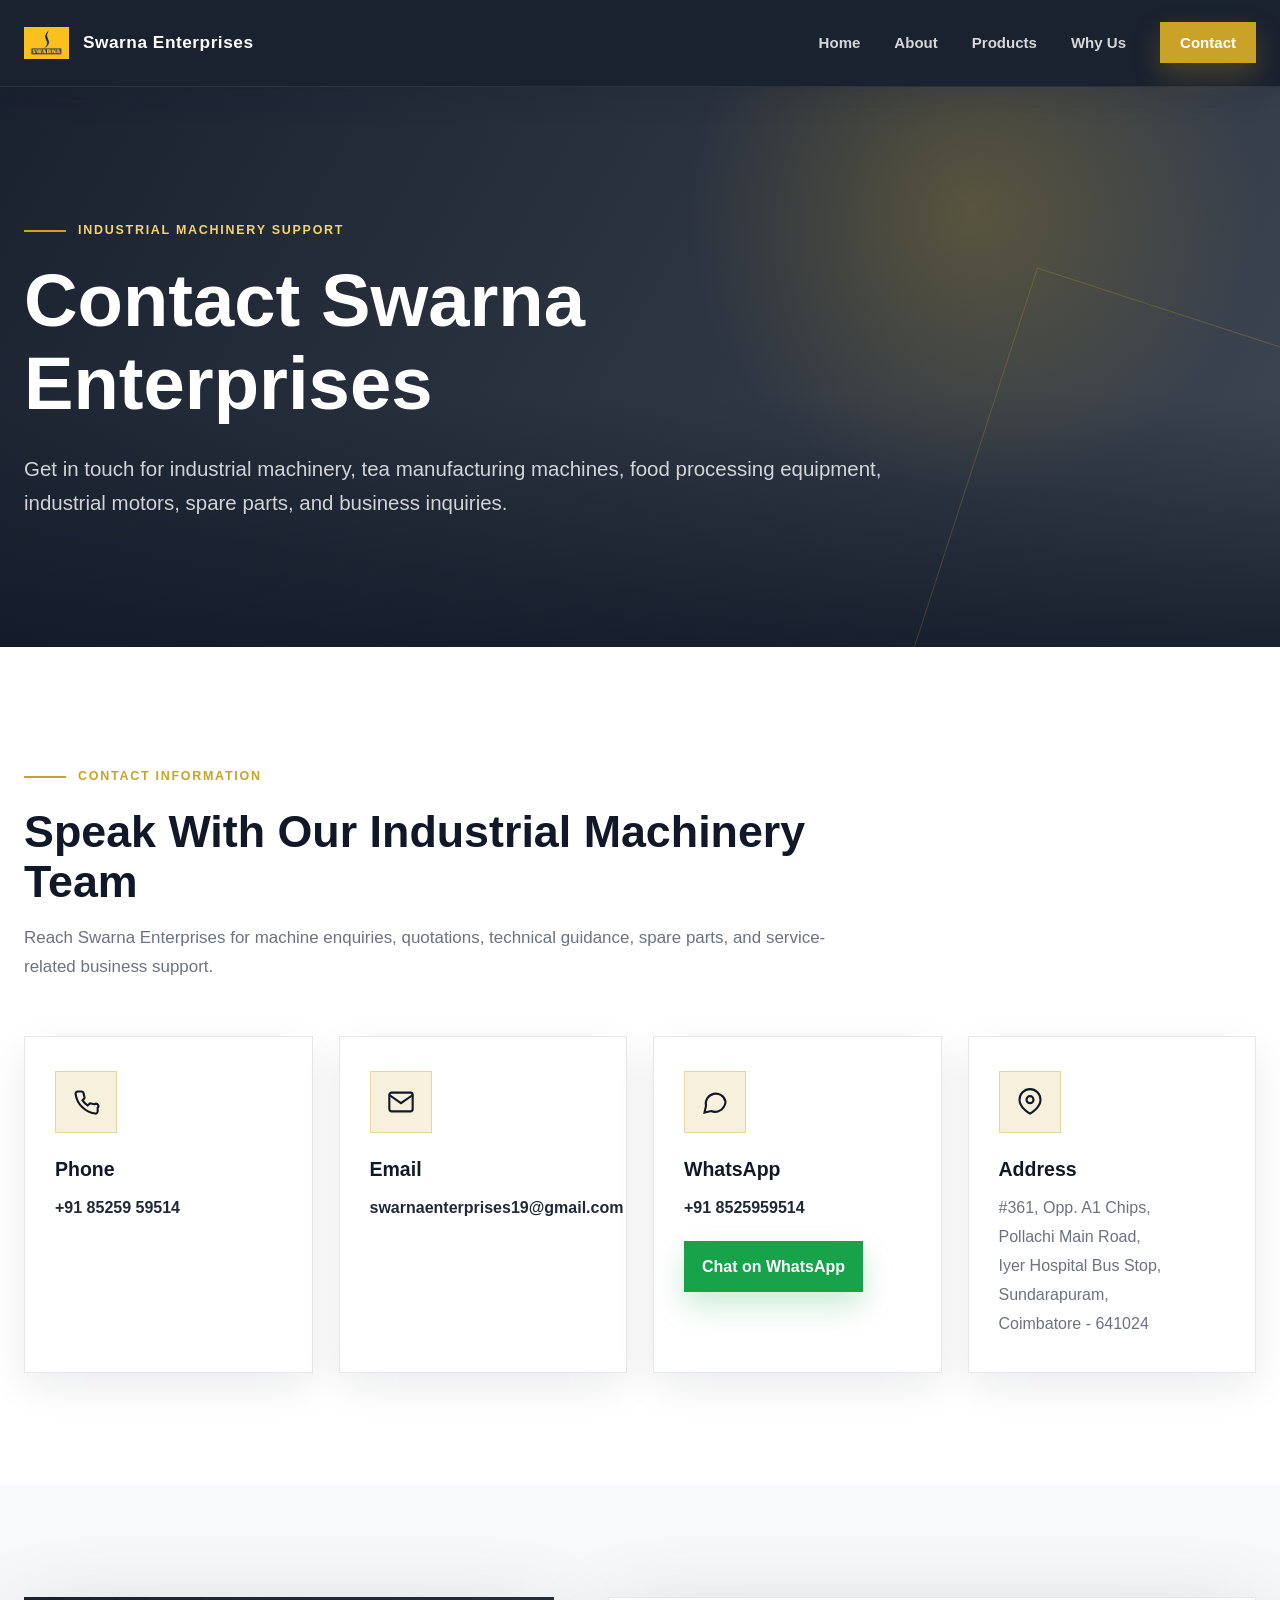
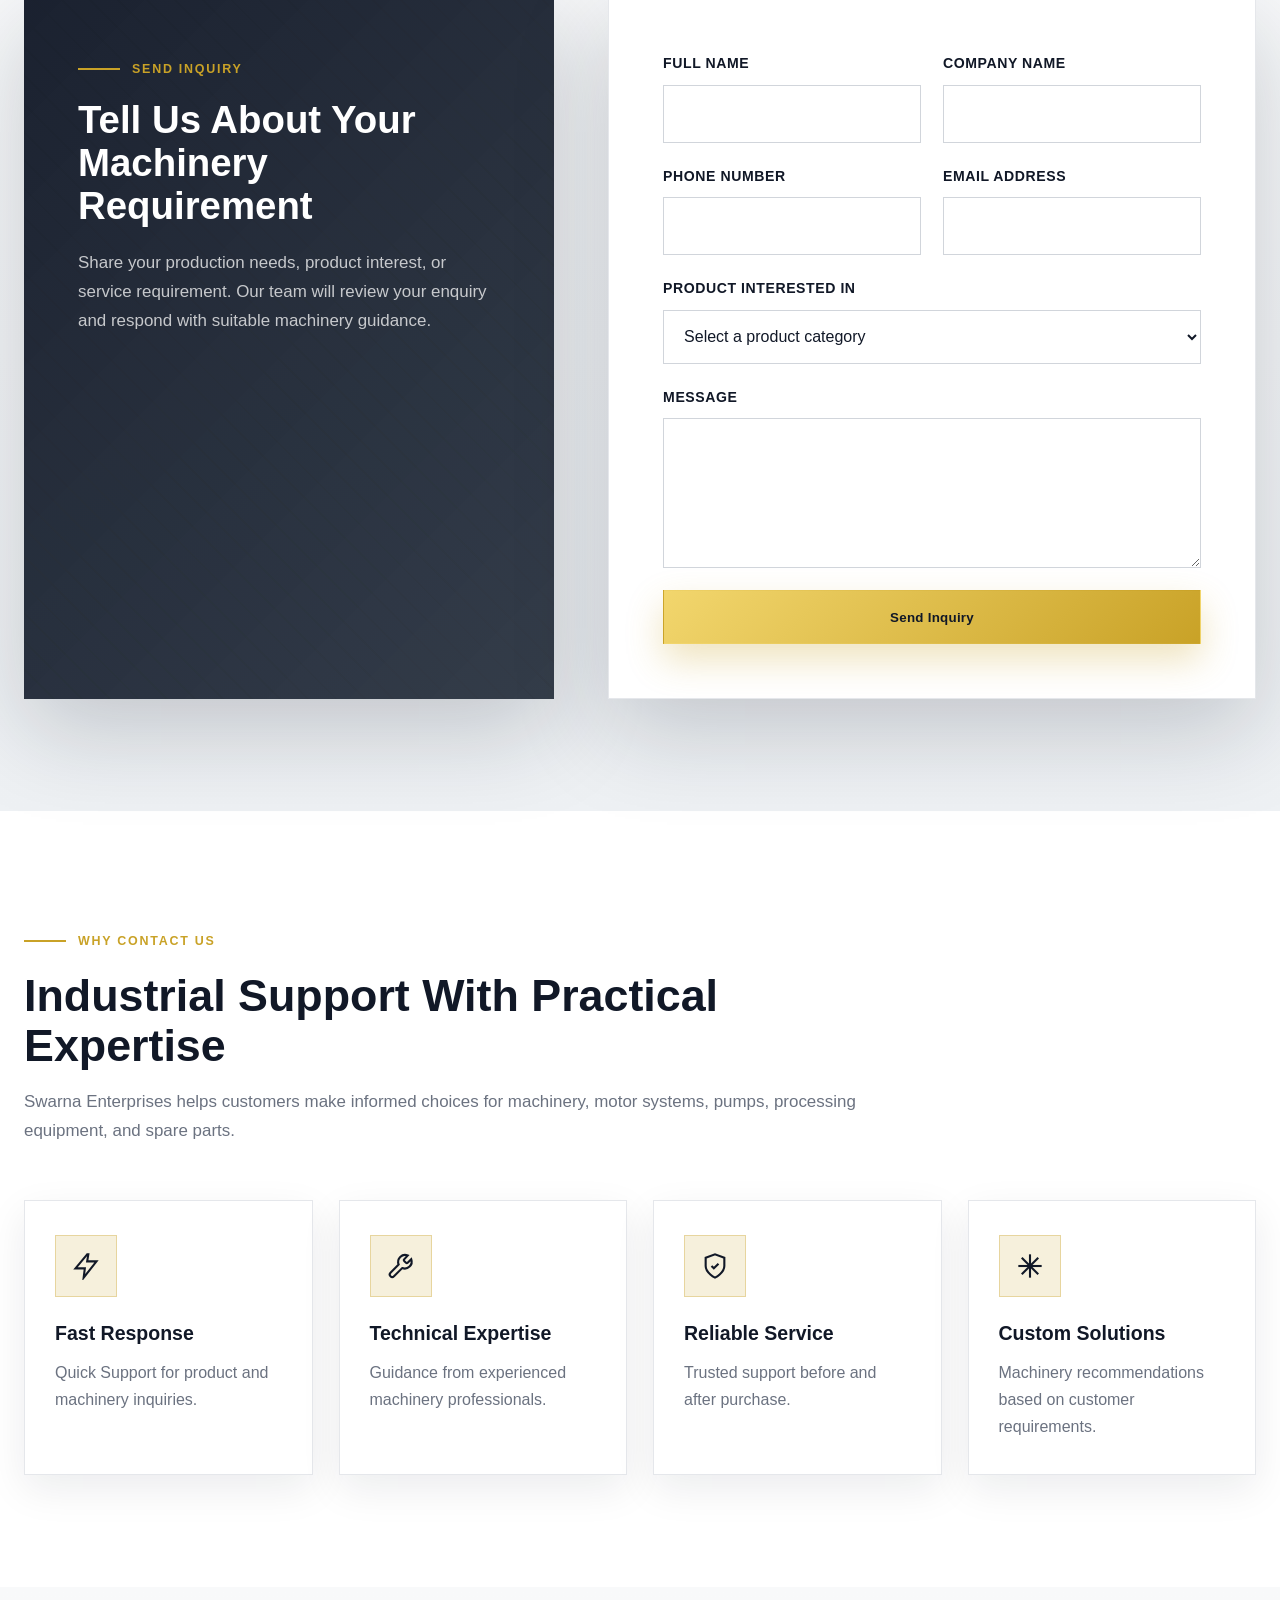
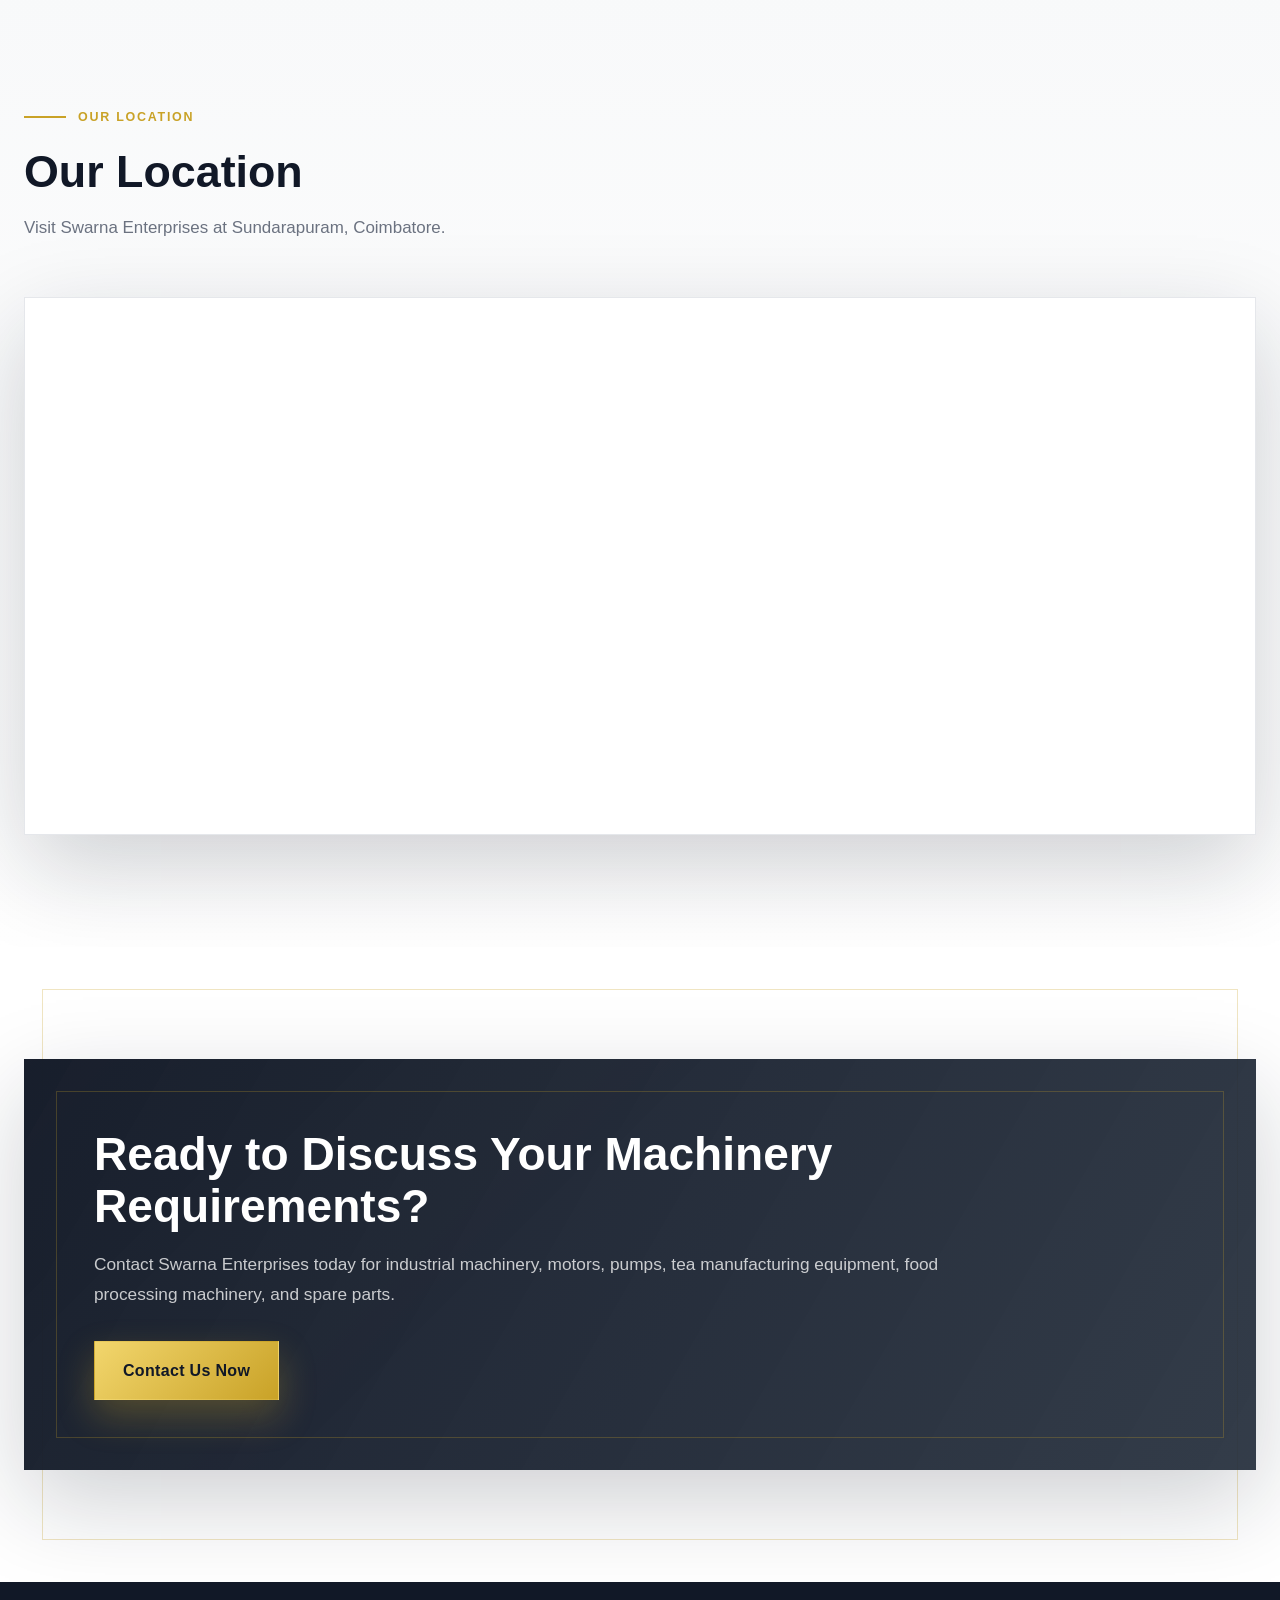
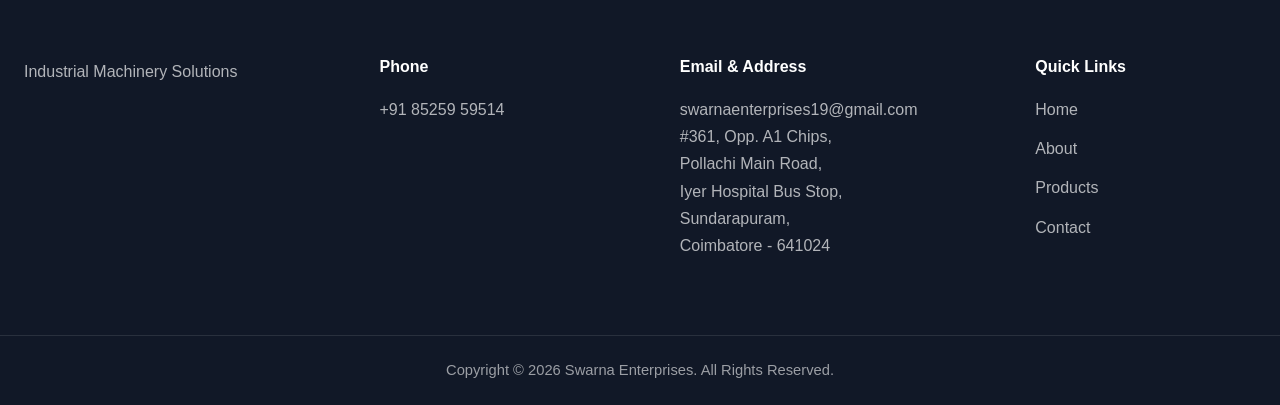
==== commit 94e8d877: "phone number changed" ====
--- a/contact.html
+++ b/contact.html
@@ -834,7 +834,6 @@
             </div>
             <h3>Phone</h3>
             <p>
-              <a href="tel:+918220475217">+91 82204 75217</a><br />
               <a href="tel:+918525959514">+91 85259 59514</a>
             </p>
           </article>
--- a/css/style.css
+++ b/css/style.css
@@ -224,29 +224,41 @@
 }
 
 .hero-media {
-  position: absolute;
-  inset: 0;
-  display: grid;
-  place-items: center;
-  color: rgba(255, 255, 255, 0.62);
-  background:
-    linear-gradient(120deg, rgba(17, 24, 39, 0.92), rgba(31, 41, 55, 0.7), rgba(17, 24, 39, 0.55)),
-    linear-gradient(45deg, rgba(201, 162, 39, 0.24), transparent 42%),
-    repeating-linear-gradient(90deg, rgba(255, 255, 255, 0.045) 0 1px, transparent 1px 120px),
-    repeating-linear-gradient(0deg, rgba(255, 255, 255, 0.035) 0 1px, transparent 1px 120px);
-  font-size: 0.9rem;
-  font-weight: 800;
-  letter-spacing: 0.14em;
-  text-transform: uppercase;
+    position: absolute;
+    inset: 0;
+    overflow: hidden;
+}
+
+.hero-media img {
+    position: absolute;
+    inset: 0;
+    width: 100%;
+    height: 100%;
+    object-fit: cover;
+    object-position: center;
+}
+
+.hero-media::before {
+    content: "";
+    position: absolute;
+    inset: 0;
+    background: linear-gradient(
+        120deg,
+        rgba(17,24,39,.88),
+        rgba(17,24,39,.55),
+        rgba(17,24,39,.75)
+    );
+    z-index: 1;
 }
 
 .hero-media::after {
-  content: "";
-  position: absolute;
-  inset: 0;
-  background:
-    radial-gradient(circle at 78% 24%, rgba(201, 162, 39, 0.28), transparent 26%),
-    linear-gradient(180deg, transparent 58%, rgba(17, 24, 39, 0.92));
+    content: "";
+    position: absolute;
+    inset: 0;
+    background:
+        radial-gradient(circle at 78% 24%, rgba(201,162,39,.22), transparent 26%),
+        linear-gradient(180deg, transparent 58%, rgba(17,24,39,.9));
+    z-index: 2;
 }
 
 .hero-content {
@@ -838,6 +850,34 @@
   .navbar,
   .hero-content {
     width: min(100% - 32px, 1440px);
+    .hero-section{
+    min-height: auto;
+}
+
+.hero-content{
+    padding: 70px 0 60px;
+}
+
+.hero-content h1{
+    font-size: 2.8rem;
+    line-height: 1.1;
+    max-width: 100%;
+    margin-bottom: 20px;
+}
+
+.hero-content p{
+    font-size: 1.15rem;
+    line-height: 1.7;
+}
+
+.hero-actions{
+    margin-top: 30px;
+}
+
+.hero-media{
+    background-position: center;
+    background-size: cover;
+}
   }
 
   .section-padding {
